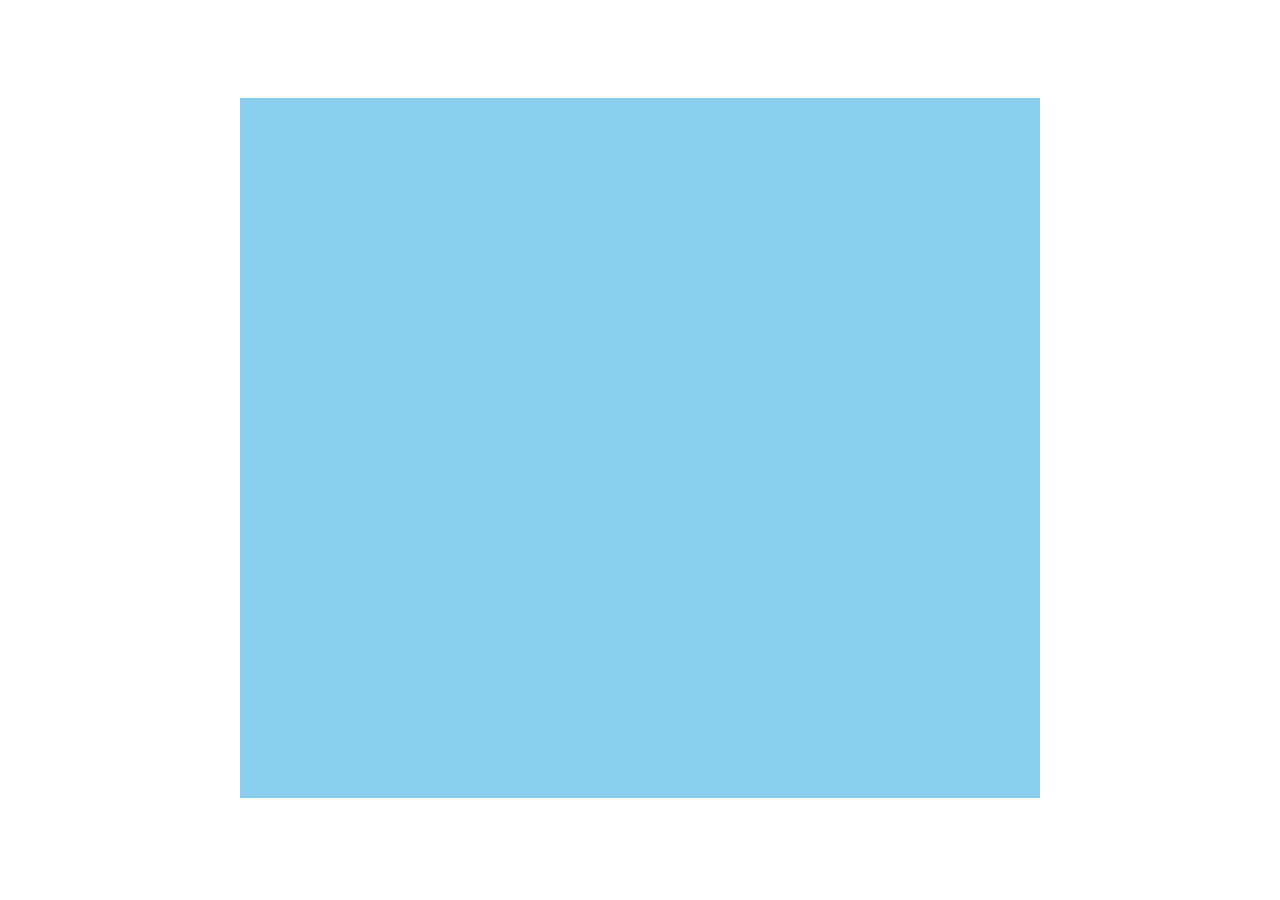
==== topics/art-jam/index.html @ f37dd583 "updated folders" ====
<!DOCTYPE html>
<html>

<head>
  <meta charset="utf-8">
  <meta name="viewport" width=device-width, initial-scale=1.0, maximum-scale=1.0, user-scalable=0>

  <title>Self Portrait</title>

  <!-- CSS stylesheet(s) -->
  <link rel="stylesheet" type="text/css" href="css/style.css" />

  <!-- Library script(s) -->

  <!-- p5.min.js is the main p5 library -->
  <script src="js/libraries/p5.min.js"></script>
  <!-- p5.sound.min.js allows us to use sound -->
  <script src="js/libraries/p5.sound.min.js"></script>

  <!-- My script(s) -->
  <script src="js/script.js"></script>
</head>

<body>
  <!-- HTML would go here if needed. -->
</body>

</html>
---- topics/art-jam/css/style.css ----
/*********************************************

Here is a description of any special CSS used.
In this case it's just padding and margin to 0
and then centring the canvas (and anything else)
using the CSS Grid.

Also hides overflow.

**********************************************/

body {
  padding: 0;
  margin: 0;
  display: grid; /* Set up the grid and justify/align to center */
  justify-content: center;
  align-content: center;
  height: 100vh; /* Body is the height of the viewport */
  overflow: hidden; /* Hide anything that goes off the window size */
}
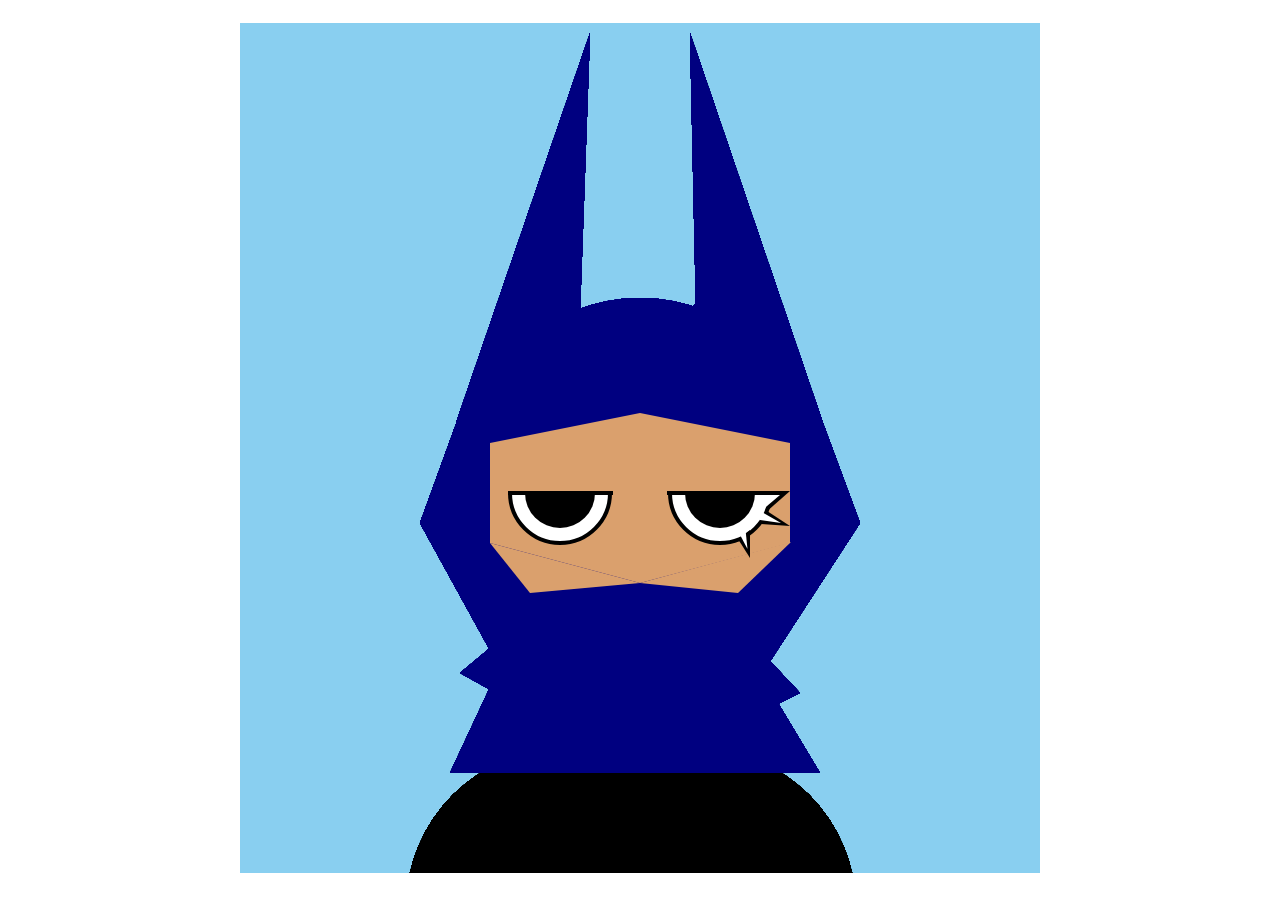
==== commit 182d172a: "ADDED THE FIRST SET OF EYELASHES ON THE RIGHT EYE" ====
--- a/topics/art-jam/index.html
+++ b/topics/art-jam/index.html
@@ -5,7 +5,7 @@
   <meta charset="utf-8">
   <meta name="viewport" width=device-width, initial-scale=1.0, maximum-scale=1.0, user-scalable=0>
 
-  <title>Self Portrait</title>
+  <title>PERSONA.exe</title>
 
   <!-- CSS stylesheet(s) -->
   <link rel="stylesheet" type="text/css" href="css/style.css" />
